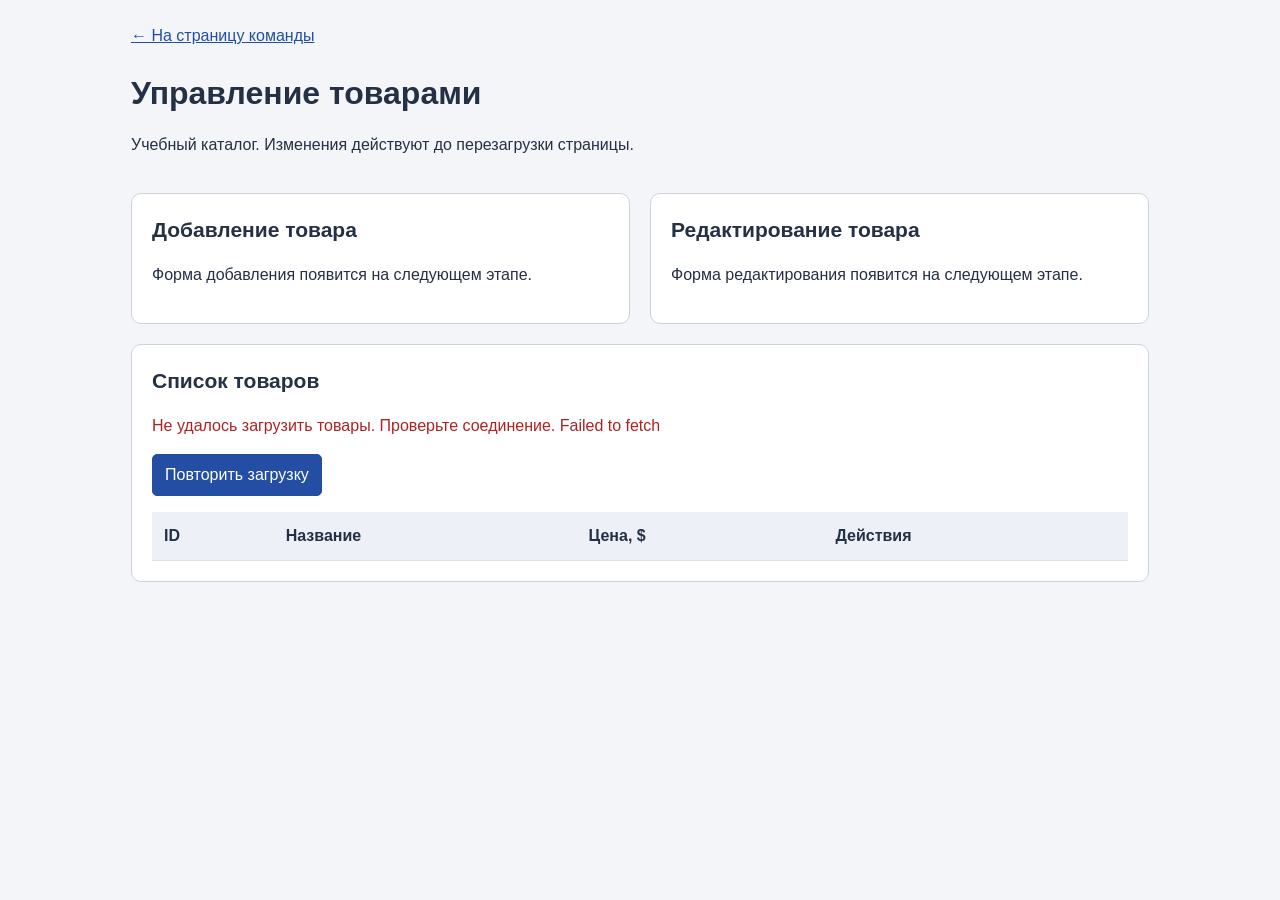
==== crud.html @ b0ffcc68 "Старт" ====
<!DOCTYPE html>
<html lang="ru">
<head>
  <meta charset="UTF-8">
  <meta name="viewport" content="width=device-width, initial-scale=1.0">
  <title>Товары — учебный CRUD</title>
  <link rel="stylesheet" href="crud/styles.css">
  <script type="module" src="crud/app.js"></script>
</head>
<body>
  <main>
    <a href="index.html">← На страницу команды</a>
    <h1>Управление товарами</h1>
    <p>Учебный каталог. Изменения действуют до перезагрузки страницы.</p>

    <div class="forms">
      <section aria-labelledby="create-heading">
        <h2 id="create-heading">Добавление товара</h2>
        <div id="create-container"><p>Форма добавления появится на следующем этапе.</p></div>
      </section>
      <section aria-labelledby="edit-heading">
        <h2 id="edit-heading">Редактирование товара</h2>
        <div id="edit-container"><p>Форма редактирования появится на следующем этапе.</p></div>
      </section>
    </div>

    <section aria-labelledby="list-heading">
      <h2 id="list-heading">Список товаров</h2>
      <p id="status" role="status" aria-live="polite"></p>
      <button id="retry-button" type="button" hidden>Повторить загрузку</button>
      <p id="product-count"></p>
      <p id="empty-message" hidden>Товаров пока нет.</p>
      <div class="table-scroll" tabindex="0" role="region" aria-label="Таблица товаров">
        <table>
          <thead>
            <tr><th scope="col">ID</th><th scope="col">Название</th><th scope="col">Цена, $</th><th scope="col">Действия</th></tr>
          </thead>
          <tbody id="products-body"></tbody>
        </table>
      </div>
    </section>
    <noscript>Для работы каталога включите JavaScript в браузере.</noscript>
  </main>
</body>
</html>
---- crud/styles.css ----
* { box-sizing: border-box; }
body { margin: 0; font-family: Arial, sans-serif; line-height: 1.5; color: #243044; background: #f3f5f8; }
main { max-width: 1050px; margin: auto; padding: 24px 16px; }
a { color: #234ea3; }
h1 { margin-bottom: 8px; }
h2 { margin-top: 0; font-size: 21px; }
section { margin-top: 20px; padding: 20px; background: white; border: 1px solid #ccd3df; border-radius: 10px; min-width: 0; }
.forms { display: grid; grid-template-columns: 1fr 1fr; gap: 20px; }
button, input { font: inherit; border-radius: 5px; padding: 8px 12px; }
button { border: 1px solid #234ea3; background: #234ea3; color: white; cursor: pointer; }
button:disabled { opacity: .55; cursor: default; }
button.danger { background: #ae2222; border-color: #ae2222; }
input { border: 1px solid #7a8699; width: 100%; }
label { display: block; margin: 12px 0; }
fieldset { border: 0; padding: 0; margin: 0; min-width: 0; }
:focus-visible { outline: 3px solid #b75500; outline-offset: 3px; }
.table-scroll { overflow-x: auto; }
table { width: 100%; border-collapse: collapse; }
th, td { padding: 12px; border-bottom: 1px solid #dce1ea; text-align: left; overflow-wrap: anywhere; }
th { background: #edf1f7; }
.actions { display: flex; gap: 8px; flex-wrap: wrap; }
#status { min-height: 24px; }
#status[data-error="true"] { color: #ae2222; }
[hidden] { display: none !important; }
@media (max-width: 650px) {
  .forms { grid-template-columns: 1fr; gap: 0; }
  section { padding: 14px; }
  th, td { padding: 8px; }
}
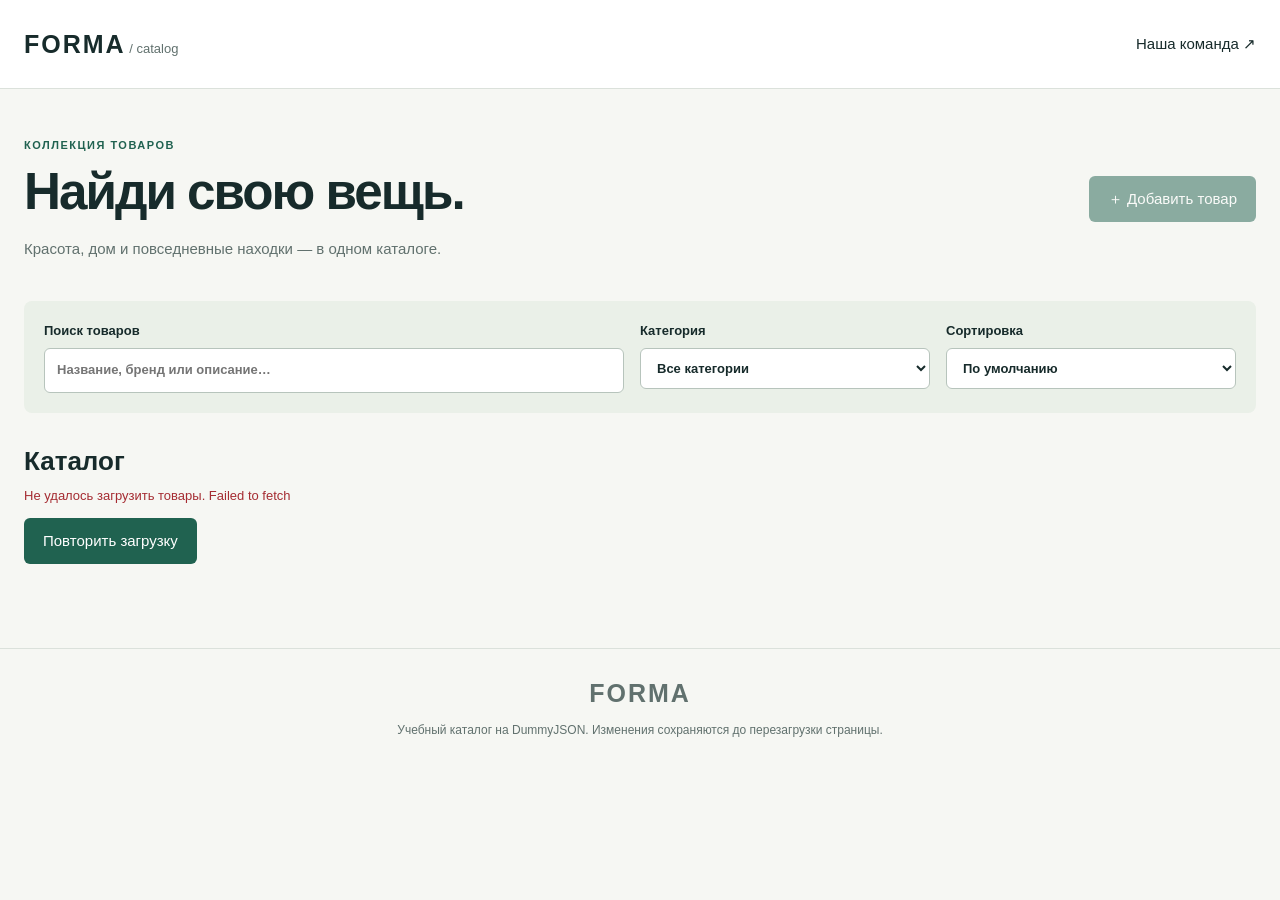
==== commit d7e66111: "ЛАСТ" ====
--- a/crud.html
+++ b/crud.html
@@ -3,43 +3,29 @@
 <head>
   <meta charset="UTF-8">
   <meta name="viewport" content="width=device-width, initial-scale=1.0">
-  <title>Товары — учебный CRUD</title>
+  <title>FORMA — каталог товаров</title>
   <link rel="stylesheet" href="crud/styles.css">
   <script type="module" src="crud/app.js"></script>
 </head>
 <body>
+  <header class="site-header"><a class="logo" href="crud.html">FORMA<span> / catalog</span></a><a href="index.html">Наша команда ↗</a></header>
   <main>
-    <a href="index.html">← На страницу команды</a>
-    <h1>Управление товарами</h1>
-    <p>Учебный каталог. Изменения действуют до перезагрузки страницы.</p>
-
-    <div class="forms">
-      <section aria-labelledby="create-heading">
-        <h2 id="create-heading">Добавление товара</h2>
-        <div id="create-container"><p>Форма добавления появится на следующем этапе.</p></div>
-      </section>
-      <section aria-labelledby="edit-heading">
-        <h2 id="edit-heading">Редактирование товара</h2>
-        <div id="edit-container"><p>Форма редактирования появится на следующем этапе.</p></div>
-      </section>
-    </div>
-
-    <section aria-labelledby="list-heading">
-      <h2 id="list-heading">Список товаров</h2>
-      <p id="status" role="status" aria-live="polite"></p>
-      <button id="retry-button" type="button" hidden>Повторить загрузку</button>
-      <p id="product-count"></p>
-      <p id="empty-message" hidden>Товаров пока нет.</p>
-      <div class="table-scroll" tabindex="0" role="region" aria-label="Таблица товаров">
-        <table>
-          <thead>
-            <tr><th scope="col">ID</th><th scope="col">Название</th><th scope="col">Цена, $</th><th scope="col">Действия</th></tr>
-          </thead>
-          <tbody id="products-body"></tbody>
-        </table>
-      </div>
+    <div class="page-heading"><div><p class="eyebrow">КОЛЛЕКЦИЯ ТОВАРОВ</p><h1>Найди свою вещь.</h1><p class="muted">Красота, дом и повседневные находки — в одном каталоге.</p></div><button id="add-product" disabled>＋ Добавить товар</button></div>
+    <section class="toolbar" aria-label="Поиск и фильтры">
+      <label class="search" for="search">Поиск товаров<input id="search" type="search" placeholder="Название, бренд или описание…"></label>
+      <label for="category">Категория<select id="category"><option value="">Все категории</option></select></label>
+      <label for="sort">Сортировка<select id="sort"><option value="default">По умолчанию</option><option value="price-asc">Сначала дешевле</option><option value="price-desc">Сначала дороже</option><option value="rating">По рейтингу</option></select></label>
     </section>
-    <noscript>Для работы каталога включите JavaScript в браузере.</noscript>
+    <div class="list-heading"><h2>Каталог</h2><span id="product-count" class="muted"></span></div>
+    <p id="status" role="status" aria-live="polite"></p><button id="retry-button" hidden>Повторить загрузку</button>
+    <div id="loading" class="loading" hidden>Загружаем коллекцию…</div>
+    <p id="empty-message" class="empty" hidden>Товаров пока нет.</p>
+    <div id="products-body" class="product-grid"></div>
+    <noscript>Для работы каталога включите JavaScript.</noscript>
   </main>
+  <footer><span class="logo">FORMA</span><p>Учебный каталог на DummyJSON. Изменения сохраняются до перезагрузки страницы.</p></footer>
+  <dialog id="detail-dialog" aria-labelledby="detail-title"><button class="close" data-close="detail-dialog" aria-label="Закрыть подробности">×</button><div id="detail-content"></div></dialog>
+  <dialog id="create-dialog" class="forms editor" aria-labelledby="create-heading"><button class="close" data-close="create-dialog" aria-label="Закрыть добавление">×</button><p class="eyebrow">НОВЫЙ ТОВАР</p><h2 id="create-heading">Добавление в каталог</h2><p class="muted">Название и цена обязательны. Остальные поля можно заполнить позже.</p><div id="create-container"></div><p class="dialog-status" role="status" aria-live="polite"></p></dialog>
+  <dialog id="edit-dialog" class="forms editor" aria-labelledby="edit-heading"><button class="close" data-close="edit-dialog" aria-label="Закрыть редактирование">×</button><p class="eyebrow">УПРАВЛЕНИЕ ТОВАРОМ</p><h2 id="edit-heading">Редактирование</h2><div id="edit-container"></div><p class="dialog-status" role="status" aria-live="polite"></p></dialog>
 </body>
 </html>
--- a/crud/styles.css
+++ b/crud/styles.css
@@ -1,29 +1,77 @@
-* { box-sizing: border-box; }
-body { margin: 0; font-family: Arial, sans-serif; line-height: 1.5; color: #243044; background: #f3f5f8; }
-main { max-width: 1050px; margin: auto; padding: 24px 16px; }
-a { color: #234ea3; }
-h1 { margin-bottom: 8px; }
-h2 { margin-top: 0; font-size: 21px; }
-section { margin-top: 20px; padding: 20px; background: white; border: 1px solid #ccd3df; border-radius: 10px; min-width: 0; }
-.forms { display: grid; grid-template-columns: 1fr 1fr; gap: 20px; }
-button, input { font: inherit; border-radius: 5px; padding: 8px 12px; }
-button { border: 1px solid #234ea3; background: #234ea3; color: white; cursor: pointer; }
-button:disabled { opacity: .55; cursor: default; }
-button.danger { background: #ae2222; border-color: #ae2222; }
-input { border: 1px solid #7a8699; width: 100%; }
-label { display: block; margin: 12px 0; }
-fieldset { border: 0; padding: 0; margin: 0; min-width: 0; }
-:focus-visible { outline: 3px solid #b75500; outline-offset: 3px; }
-.table-scroll { overflow-x: auto; }
-table { width: 100%; border-collapse: collapse; }
-th, td { padding: 12px; border-bottom: 1px solid #dce1ea; text-align: left; overflow-wrap: anywhere; }
-th { background: #edf1f7; }
-.actions { display: flex; gap: 8px; flex-wrap: wrap; }
-#status { min-height: 24px; }
-#status[data-error="true"] { color: #ae2222; }
-[hidden] { display: none !important; }
-@media (max-width: 650px) {
-  .forms { grid-template-columns: 1fr; gap: 0; }
-  section { padding: 14px; }
-  th, td { padding: 8px; }
-}
+:root { --ink:#172b2b; --muted:#61716e; --accent:#206250; --paper:#f6f7f3; --line:#dbe1db; --error:#a52c32; }
+* { box-sizing:border-box; }
+body { margin:0; background:var(--paper); color:var(--ink); font:15px/1.6 Arial,sans-serif; }
+body:has(dialog[open]) { overflow:hidden; }
+a { color:inherit; text-decoration:none; }
+a:hover { text-decoration:underline; }
+.site-header { padding:24px max(24px,calc((100% - 1280px)/2)); background:white; border-bottom:1px solid var(--line); display:flex; justify-content:space-between; align-items:center; gap:20px; }
+.logo { font-size:25px; font-weight:800; letter-spacing:2px; }
+.logo span { font-size:13px; font-weight:400; letter-spacing:0; color:var(--muted); }
+main { max-width:1328px; margin:auto; padding:40px 24px 64px; }
+.page-heading { display:flex; justify-content:space-between; align-items:center; gap:24px; margin-bottom:32px; }
+h1 { font-size:clamp(32px,4vw,52px); line-height:1.15; letter-spacing:-2px; margin:8px 0 16px; }
+h2 { font-size:26px; line-height:1.25; margin:8px 0 16px; }
+h3 { line-height:1.4; }
+p { margin:8px 0; }
+.eyebrow { font-size:11px; letter-spacing:1.5px; font-weight:700; text-transform:uppercase; color:var(--accent); }
+.muted { color:var(--muted); }
+button,input,select,textarea { font:inherit; }
+button { cursor:pointer; border:1px solid transparent; border-radius:6px; background:var(--accent); color:white; padding:10px 18px; }
+button:hover { filter:brightness(.94); }
+button:disabled { opacity:.5; cursor:wait; }
+.secondary { background:white; border-color:var(--line); color:var(--ink); }
+.danger { background:#fff4f2; color:var(--error); }
+input,select,textarea { width:100%; min-width:0; background:white; border:1px solid #b7c4bc; border-radius:6px; padding:11px 12px; color:var(--ink); margin-top:6px; }
+textarea { resize:vertical; }
+label { display:block; font-size:13px; font-weight:600; }
+.toolbar { display:grid; grid-template-columns:2fr 1fr 1fr; gap:16px; padding:20px; background:#eaf0e8; border-radius:8px; }
+.list-heading { margin-top:32px; display:flex; justify-content:space-between; align-items:center; }
+.list-heading h2 { margin:0; }
+#status { font-size:13px; color:var(--muted); min-height:24px; }
+[data-error="true"] { color:var(--error)!important; }
+.product-grid { display:grid; grid-template-columns:repeat(4,minmax(0,1fr)); gap:24px; margin-top:20px; }
+.product-card { background:white; border:1px solid var(--line); border-radius:8px; overflow:hidden; display:flex; flex-direction:column; transition:box-shadow .15s; }
+.product-card:hover { box-shadow:0 8px 24px #172b2b12; }
+.product-open { background:white; color:var(--ink); padding:0; text-align:left; border:0; border-radius:0; flex:1; width:100%; }
+.product-open:hover { filter:none; }
+.image-frame { aspect-ratio:1.15; background:#eef1ec; display:flex; align-items:center; justify-content:center; color:var(--muted); overflow:hidden; }
+.image-frame img { width:100%; height:100%; object-fit:contain; padding:16px; }
+.card-summary { padding:20px 20px 12px; }
+.card-summary h3 { font-size:16px; margin:8px 0; min-height:45px; display:-webkit-box; -webkit-line-clamp:2; -webkit-box-orient:vertical; overflow:hidden; }
+.card-description { font-size:13px; color:var(--muted); display:-webkit-box; -webkit-line-clamp:2; -webkit-box-orient:vertical; overflow:hidden; min-height:42px; }
+.rating { color:#806017; font-size:13px; }
+.price { font-size:23px; }
+.card-actions { display:flex; gap:8px; padding:0 20px 20px; }
+.card-actions button { font-size:12px; padding:7px 12px; }
+.loading,.empty { padding:60px 24px; text-align:center; background:white; border:1px dashed var(--line); border-radius:8px; }
+footer { border-top:1px solid var(--line); padding:24px; text-align:center; color:var(--muted); font-size:12px; }
+dialog { width:min(1060px,calc(100% - 32px)); max-height:calc(100dvh - 32px); padding:40px; border:0; border-radius:12px; color:var(--ink); overflow:auto; box-shadow:0 24px 80px #0003; }
+dialog::backdrop { background:#10241dc2; }
+.close { position:absolute; top:12px; right:12px; background:#eef1ec; color:var(--ink); font-size:25px; line-height:1; padding:8px 12px; }
+.detail-layout { display:grid; grid-template-columns:1fr 1fr; gap:32px; margin-top:12px; }
+.detail-layout h2 { font-size:32px; }
+.detail-price { font-size:32px; font-weight:700; }
+.description { color:var(--muted); white-space:pre-wrap; }
+.actions { display:flex; flex-wrap:wrap; gap:12px; margin-top:24px; }
+.thumbnails { display:flex; flex-wrap:wrap; gap:8px; margin-top:12px; }
+.thumbnails button { padding:0; background:white; border:1px solid var(--line); width:64px; }
+.thumbnails .image-frame { aspect-ratio:1; }
+.thumbnails img { padding:4px; }
+.specs { margin:0; }
+.specs > div { display:grid; grid-template-columns:minmax(120px,1fr) 2fr; gap:16px; border-bottom:1px solid var(--line); padding:10px 0; }
+dt { color:var(--muted); font-size:13px; }
+dd { margin:0; overflow-wrap:anywhere; }
+.detail-list { list-style:none; padding:0; margin:0; }
+.detail-list > li { padding:8px 0; }
+.editor { width:min(900px,calc(100% - 32px)); }
+fieldset { border:0; padding:0; margin:0; min-width:0; }
+fieldset > label { margin:16px 0; }
+.field-grid { display:grid; grid-template-columns:1fr 1fr; gap:16px; margin:20px 0; }
+.wide { grid-column:1/-1; }
+.dialog-status { margin-top:16px; }
+:focus-visible { outline:3px solid #bd7b22; outline-offset:3px; }
+[hidden] { display:none!important; }
+@media(max-width:1024px) { .product-grid { grid-template-columns:repeat(3,minmax(0,1fr)); gap:16px; } }
+@media(max-width:768px) { .product-grid { grid-template-columns:repeat(2,minmax(0,1fr)); } .toolbar { grid-template-columns:1fr 1fr; } .search { grid-column:1/-1; } .page-heading { align-items:flex-start; flex-direction:column; } .detail-layout { grid-template-columns:1fr; } dialog { padding:40px 20px 24px; } }
+@media(max-width:440px) { main { padding:24px 16px; } .site-header { padding:16px; } .site-header > a:last-child { font-size:12px; } .product-grid { grid-template-columns:1fr; } .field-grid,.toolbar { grid-template-columns:1fr; } .specs > div { grid-template-columns:1fr; gap:4px; } .list-heading { align-items:flex-start; gap:12px; } }
+@media(prefers-reduced-motion:reduce) { * { transition:none!important; } }
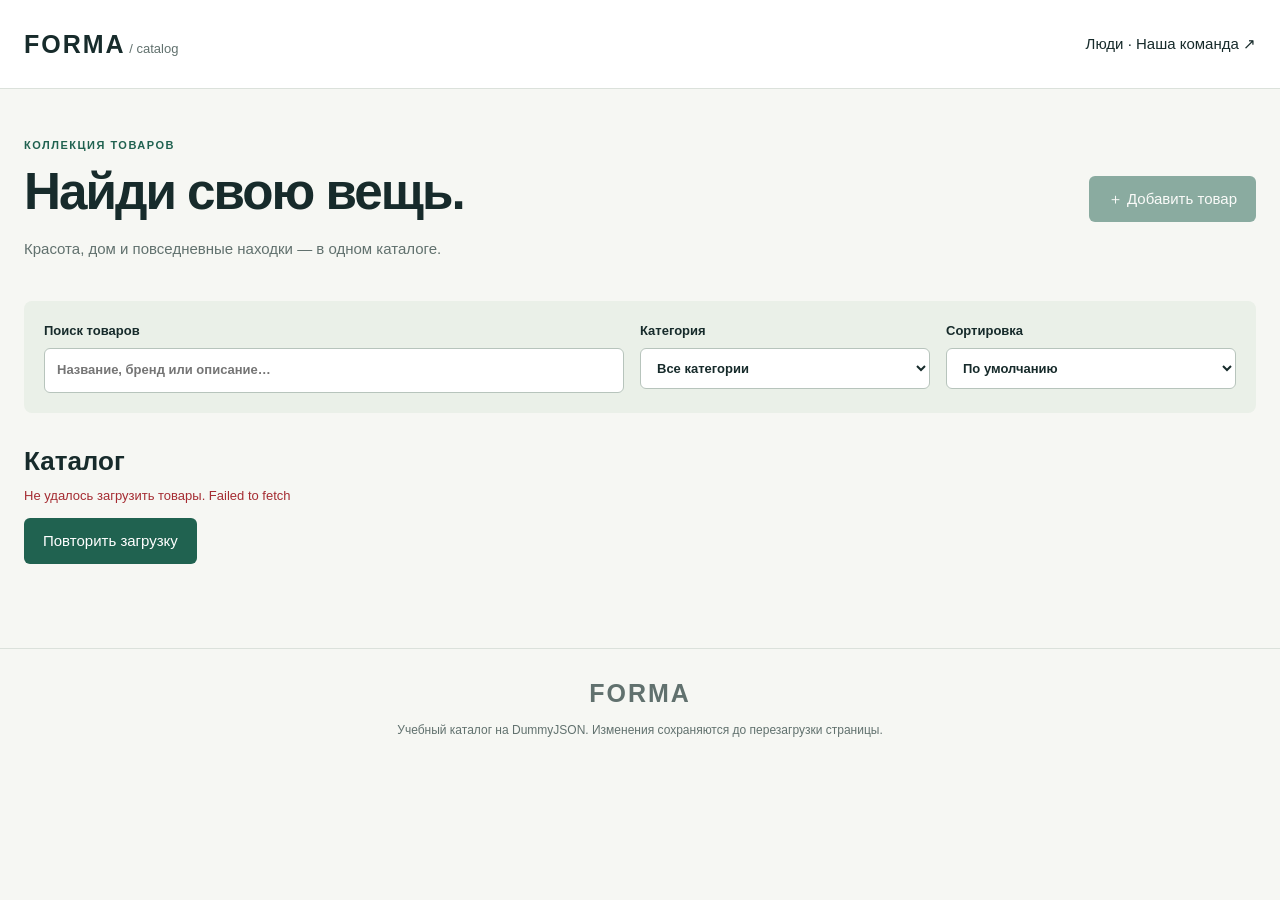
==== commit 80d48691: "Add people directory foundation and four-person implementation plan" ====
--- a/crud.html
+++ b/crud.html
@@ -8,7 +8,7 @@
   <script type="module" src="crud/app.js"></script>
 </head>
 <body>
-  <header class="site-header"><a class="logo" href="crud.html">FORMA<span> / catalog</span></a><a href="index.html">Наша команда ↗</a></header>
+  <header class="site-header"><a class="logo" href="crud.html">FORMA<span> / catalog</span></a><nav><a href="users.html">Люди</a> · <a href="index.html">Наша команда ↗</a></nav></header>
   <main>
     <div class="page-heading"><div><p class="eyebrow">КОЛЛЕКЦИЯ ТОВАРОВ</p><h1>Найди свою вещь.</h1><p class="muted">Красота, дом и повседневные находки — в одном каталоге.</p></div><button id="add-product" disabled>＋ Добавить товар</button></div>
     <section class="toolbar" aria-label="Поиск и фильтры">
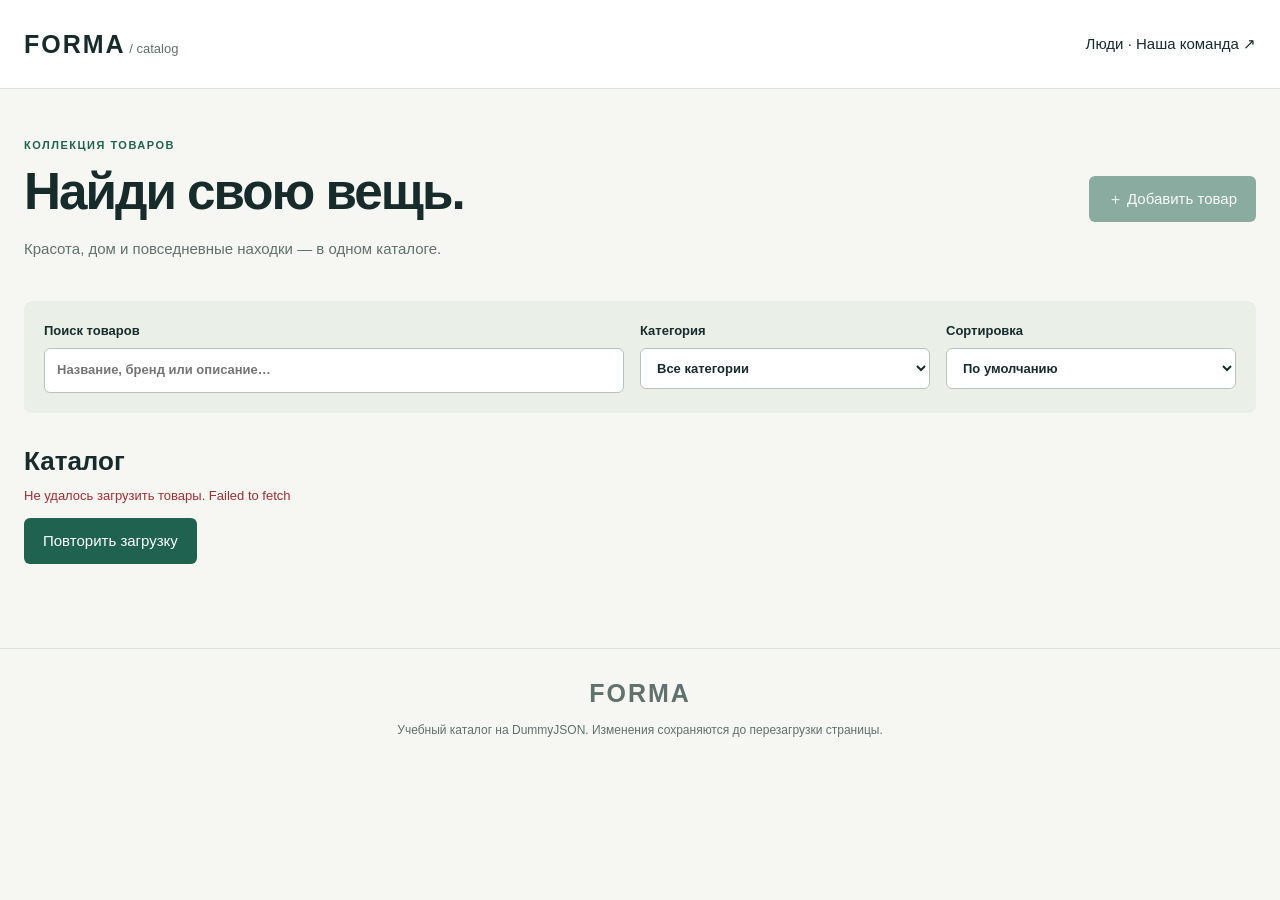
==== commit f32d08f0: "Add reviewer cards with user profiles and carts" ====
--- a/crud.html
+++ b/crud.html
@@ -5,6 +5,8 @@
   <meta name="viewport" content="width=device-width, initial-scale=1.0">
   <title>FORMA — каталог товаров</title>
   <link rel="stylesheet" href="crud/styles.css">
+  <link rel="stylesheet" href="users/styles.css">
+  <link rel="stylesheet" href="crud/reviews.css">
   <script type="module" src="crud/app.js"></script>
 </head>
 <body>
@@ -27,5 +29,6 @@
   <dialog id="detail-dialog" aria-labelledby="detail-title"><button class="close" data-close="detail-dialog" aria-label="Закрыть подробности">×</button><div id="detail-content"></div></dialog>
   <dialog id="create-dialog" class="forms editor" aria-labelledby="create-heading"><button class="close" data-close="create-dialog" aria-label="Закрыть добавление">×</button><p class="eyebrow">НОВЫЙ ТОВАР</p><h2 id="create-heading">Добавление в каталог</h2><p class="muted">Название и цена обязательны. Остальные поля можно заполнить позже.</p><div id="create-container"></div><p class="dialog-status" role="status" aria-live="polite"></p></dialog>
   <dialog id="edit-dialog" class="forms editor" aria-labelledby="edit-heading"><button class="close" data-close="edit-dialog" aria-label="Закрыть редактирование">×</button><p class="eyebrow">УПРАВЛЕНИЕ ТОВАРОМ</p><h2 id="edit-heading">Редактирование</h2><div id="edit-container"></div><p class="dialog-status" role="status" aria-live="polite"></p></dialog>
+  <dialog id="reviewer-dialog" aria-labelledby="reviewer-title"><button class="close" data-close="reviewer-dialog" aria-label="Закрыть карточку автора" autofocus>×</button><h2 id="reviewer-title">Автор отзыва</h2><div id="reviewer-content" aria-live="polite"></div></dialog>
 </body>
 </html>
--- a/users/styles.css
+++ b/users/styles.css
@@ -0,0 +1,27 @@
+#people { list-style:none; padding:0; margin:24px 0; display:grid; grid-template-columns:repeat(auto-fit,minmax(min(100%,340px),1fr)); gap:20px; }
+.person-row { min-width:0; border:1px solid var(--line); border-radius:8px; background:white; padding:16px; }
+.person-open { display:block; width:100%; text-align:left; background:white; color:var(--ink); padding:0; }
+.person-avatar { position:relative; flex-shrink:0; width:72px; height:72px; background:#eaf0e8; display:grid; place-items:center; border-radius:8px; overflow:hidden; font-size:24px; }
+.person-avatar img { position:absolute; width:100%; height:100%; object-fit:cover; background:#eaf0e8; }
+.user-card { width:380px; max-width:100%; min-height:132px; display:flex; align-items:center; gap:16px; padding:16px; border:1px solid var(--line); border-radius:8px; background:#f6f7f3; color:var(--ink); }
+.user-card-text { min-width:0; display:flex; flex-direction:column; overflow-wrap:anywhere; }
+.user-card-text strong { font-size:17px; }
+.user-card-id { color:var(--muted); font-size:12px; margin-top:8px; }
+.role-badge { display:inline-block; background:#eaf0e8; color:#206250; padding:4px 12px; border-radius:4px; font-size:12px; margin-top:12px; }
+.person-actions { display:flex; gap:8px; margin-top:16px; }
+.person-details { display:grid; grid-template-columns:minmax(0,1fr) minmax(0,1fr); gap:32px; padding-top:16px; overflow-wrap:anywhere; }
+.profile-half { padding-right:32px; border-right:1px solid var(--line); }
+.profile-half > .person-avatar { width:100%; height:auto; aspect-ratio:1; max-width:300px; font-size:64px; }
+.profile-half h2 { margin:24px 0 8px; }
+.card-half { min-width:0; }
+.card-half > h3 { margin-top:32px; }
+button:disabled { cursor:default; }
+@media(max-width:768px) {
+  .person-details { grid-template-columns:1fr; }
+  .profile-half { border-right:0; padding-right:0; border-bottom:1px solid var(--line); padding-bottom:24px; }
+  .profile-half > .person-avatar { max-width:220px; }
+}
+@media(max-width:400px) {
+  .user-card { padding:12px; gap:12px; }
+  .user-card .person-avatar { width:56px; height:56px; }
+}
--- a/crud/reviews.css
+++ b/crud/reviews.css
@@ -0,0 +1,15 @@
+.reviews-list { list-style:none; padding:0; display:grid; gap:20px; }
+.review { padding:20px; border:1px solid var(--line); border-radius:8px; }
+.review-author { display:block; max-width:100%; padding:0; background:transparent; text-align:left; color:var(--ink); }
+.reviewer-layout { display:grid; grid-template-columns:minmax(0,1fr) minmax(0,1fr); gap:32px; }
+.reviewer-profile { border-left:1px solid var(--line); padding-left:32px; overflow-wrap:anywhere; }
+.reviewer-profile > .person-avatar { width:160px; height:160px; }
+.reviewer-carts { min-width:0; }
+.cart-product { display:flex; gap:16px; padding:16px 0; border-bottom:1px solid var(--line); overflow-wrap:anywhere; }
+.cart-product .image-frame { width:88px; height:88px; flex-shrink:0; }
+.cart-product h4 { margin:0; }
+@media(max-width:768px) {
+  .reviewer-layout { grid-template-columns:1fr; }
+  .reviewer-profile { border-left:0; padding-left:0; border-top:1px solid var(--line); padding-top:24px; }
+  .review { padding:12px; }
+}
